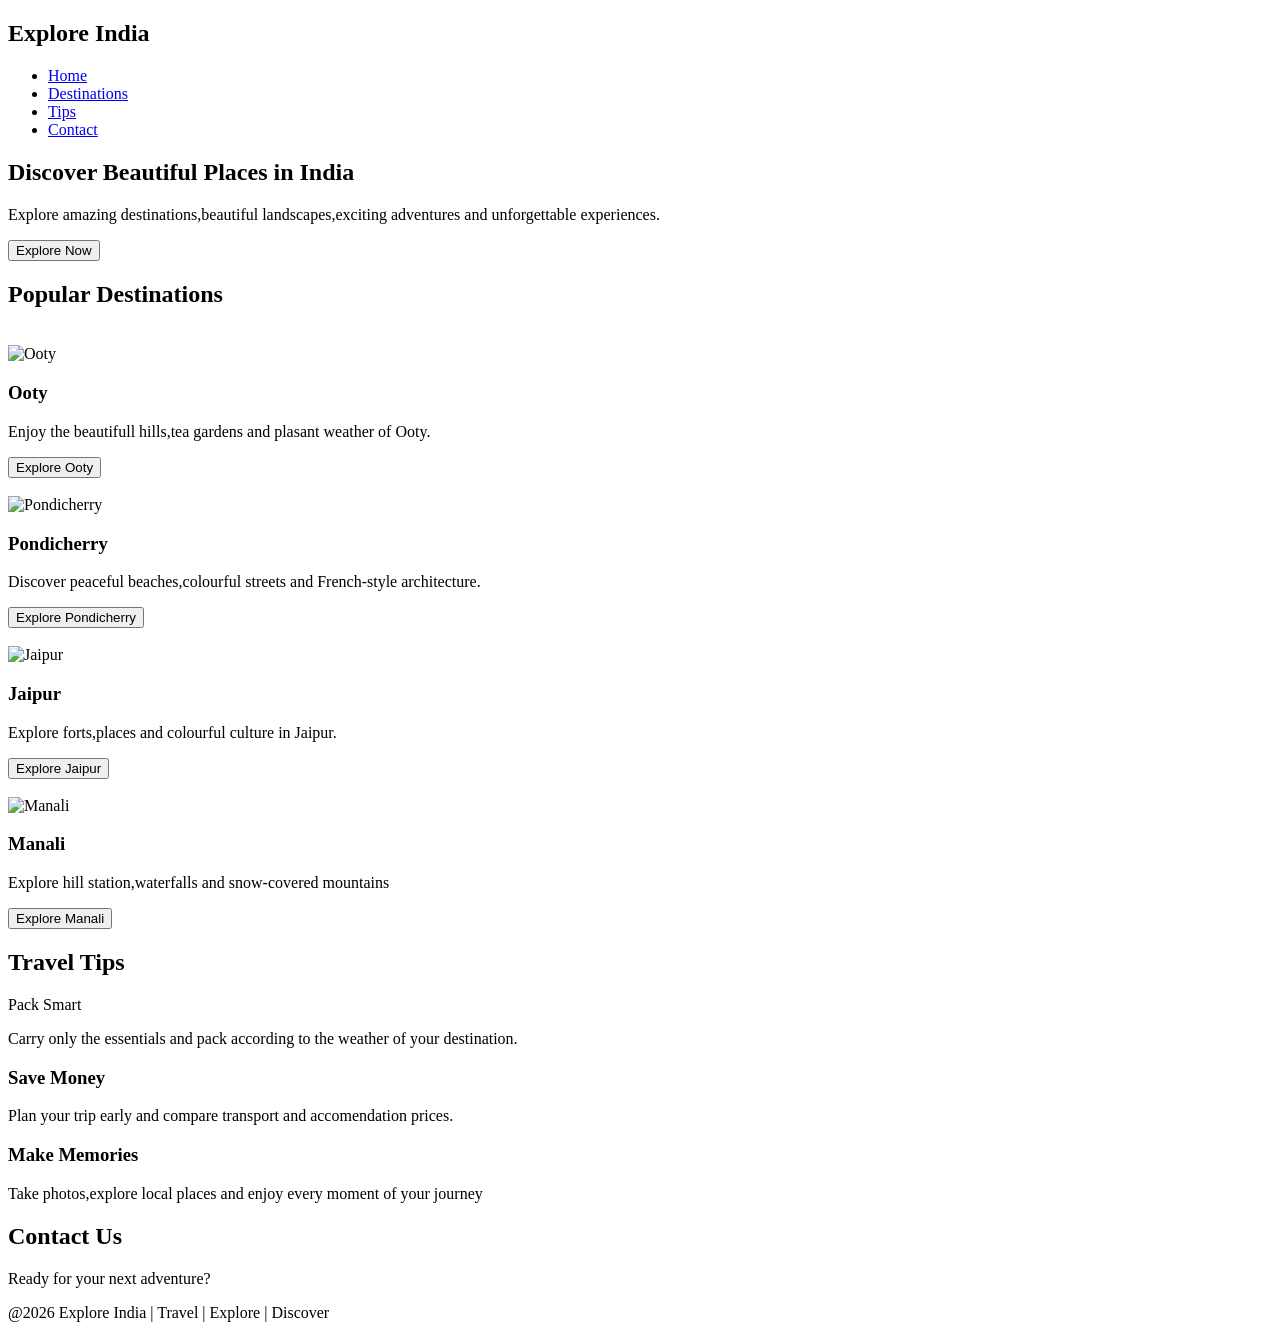
==== index.html @ 3657c813 "Add files via upload Add Travel Destination website" ====
<!DOCTYPE html>
<html lan=""en">
<head>
    <meta charset="UTF-8">
    <meta name=""viewport"
    content="width=device-width,initial-scale=1.0">
    <title>Explore India</title>
    <link rel=""stylesheet" href=""style.css">
</head>
<body>
    <!--Navigation-->
    <header>
        <nav>
            <h2> Explore India</h2>
            <ul>
                <li><a href="#Home">Home</a></li>
                <li><a href="#Destinations">Destinations</a></li>
                    <li><a href="#Tips">Tips</a></li>
                    <li><a href="#Contact">Contact</a></li>
            </ul>
        </nav>
    </header>

    <!--Home Section-->
    <section id=""Home class="hero">
        <div class=""hero content">
        <h1>Discover Beautiful Places in India</h1>
        <p>
            Explore amazing destinations,beautiful landscapes,exciting adventures and unforgettable experiences.
        </p>
        <button onclick="showMessage()">Explore Now</button>
       </div>
    </section>

    <!--Destination Section-->
    <section id="Destinations">
        <h2 class=""section-title">Popular Destinations</h2>
        <div class=""destination-container">
        
            <!--Ooty-->
            <div class="card"><br>
                <img src="https://www.inmysore.com/images/tour-packages/from-bangalore/ooty-tour-from-bangalore-3-days-hero.jpg"
                alt="Ooty" height="580" width="800px"> 
                <div class=""card-content">
               <h3>Ooty</h3>
               <p>
                Enjoy the beautifull hills,tea gardens and plasant weather of Ooty.
               </p>
               <button onclick="showDestination('Ooty')">
                Explore Ooty
               </button>
                </div>
            </div>

            <!--Pondicherry-->
            <div class="card"><br>
                <img src="https://upload.wikimedia.org/wikipedia/commons/8/8c/Pondicherry-Rock_beach_aerial_view.jpg?utm_source=en.wikipedia.org&utm_campaign=index&utm_content=original"
                alt="Pondicherry" width="800px" height="580px">
                <div class="card-content">
                    <h3>Pondicherry</h3>
                    <p>
                        Discover peaceful beaches,colourful streets and French-style architecture.
                    </p>
                    <button onclick="show Destination"('Pondicherry')">
                    Explore Pondicherry
                    </button>
                </div>
            </div>

            <!--Jaipur-->
            <div class="card"><br>
                <img src="https://dynamic-media-cdn.tripadvisor.com/media/photo-o/2e/4a/fc/db/caption.jpg?w=500&h=400&s=1"
                alt="Jaipur" width="800px" height="580px">
                <div class="card-content">
                    <h3>Jaipur</h3>
                    <p>
                        Explore forts,places and colourful culture in Jaipur.
                    </p>
                    <button onclick="show Destination"('Jaipur')">
                    Explore Jaipur
                    </button>
                </div>
            </div>

            <!--Manali-->
            <div class="card"><br>
                <img src="https://static.toiimg.com/thumb/msid-115938847,width-1070,height-580,resizemode-75/115938847,pt-32,y_pad-40/115938847.jpg"
                alt="Manali" height="580" width="800"
                <div class="card-content">
                    <h3>Manali</h3>
                    <p>
                        Explore hill station,waterfalls and snow-covered mountains 
                    </p>
                    <button onclick="show Destination"('Manali')">
                    Explore Manali
                    </button>
                </div>
            </div>

        </div>
    </section>

    <!--Travel tips-->
    <section id=""tips" class=""tips">
        <h2 class="section-title">Travel Tips</h2>
        <div class="tips-container">
            <div class="tip"
            <h3>Pack Smart</h3>
            <p>
Carry only the essentials and pack according to the weather of your destination.
            </p>
        </div>
        <div class="tip">
            <h3>Save Money</h3>
            <p>
                Plan your trip early and compare transport and accomendation prices.
            </p>
        </div>

        <div class="tip">
            <h3>Make Memories</h3>
            <p>
                Take photos,explore local places and enjoy every moment of your journey
            </p>
            </div>
        </section>
        <!--Contact-->
        <section id=""contact" class="contact">
        <h2>Contact Us</h2>
        <p>Ready for your next adventure?</p>
        </section>
    

        <!--footer-->
        <footer>
            <p>@2026 Explore India | Travel | Explore | Discover </p>
        </footer>
        <script src="script.js"></script>
</body>
</html>
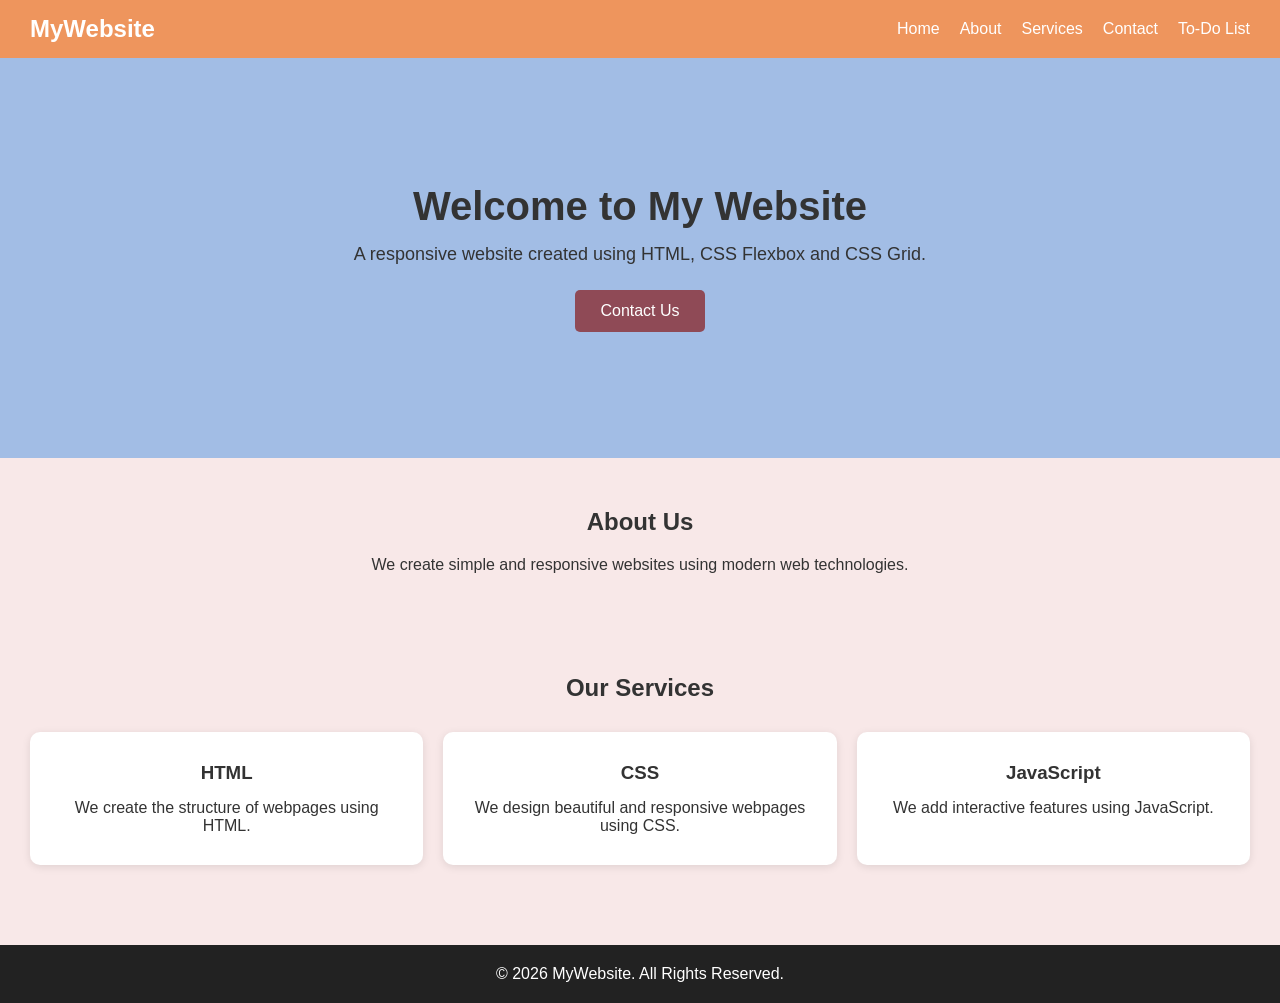
==== commit f77d46ad: "Add files via upload" ====
--- a/index.html
+++ b/index.html
@@ -1,140 +1,118 @@
 <!DOCTYPE html>
-<html lan=""en">
+<html lang="en">
+
 <head>
     <meta charset="UTF-8">
-    <meta name=""viewport"
-    content="width=device-width,initial-scale=1.0">
-    <title>Explore India</title>
-    <link rel=""stylesheet" href=""style.css">
+    <meta name="viewport" content="width=device-width, initial-scale=1.0">
+
+    <title>Responsive Website</title>
+
+    <link rel="stylesheet" href="style.css">
 </head>
+
 <body>
-    <!--Navigation-->
+
+    <!-- Navigation -->
+
     <header>
-        <nav>
-            <h2> Explore India</h2>
-            <ul>
-                <li><a href="#Home">Home</a></li>
-                <li><a href="#Destinations">Destinations</a></li>
-                    <li><a href="#Tips">Tips</a></li>
-                    <li><a href="#Contact">Contact</a></li>
-            </ul>
+
+        <nav class="navbar">
+
+            <h2 class="logo">MyWebsite</h2>
+
+            <div class="nav-links">
+                <a href="index.html">Home</a>
+                <a href="#about">About</a>
+                <a href="#services">Services</a>
+                <a href="contact.html">Contact</a>
+                <a href="todo.html">To-Do List</a>
+            </div>
+
         </nav>
+
     </header>
 
-    <!--Home Section-->
-    <section id=""Home class="hero">
-        <div class=""hero content">
-        <h1>Discover Beautiful Places in India</h1>
-        <p>
-            Explore amazing destinations,beautiful landscapes,exciting adventures and unforgettable experiences.
-        </p>
-        <button onclick="showMessage()">Explore Now</button>
-       </div>
+
+    <!-- Hero Section -->
+
+    <section class="hero">
+
+        <div>
+            <h1>Welcome to My Website</h1>
+
+            <p>
+                A responsive website created using
+                HTML, CSS Flexbox and CSS Grid.
+            </p>
+
+            <a href="contact.html" class="button">
+                Contact Us
+            </a>
+        </div>
+
     </section>
 
-    <!--Destination Section-->
-    <section id="Destinations">
-        <h2 class=""section-title">Popular Destinations</h2>
-        <div class=""destination-container">
-        
-            <!--Ooty-->
-            <div class="card"><br>
-                <img src="https://www.inmysore.com/images/tour-packages/from-bangalore/ooty-tour-from-bangalore-3-days-hero.jpg"
-                alt="Ooty" height="580" width="800px"> 
-                <div class=""card-content">
-               <h3>Ooty</h3>
-               <p>
-                Enjoy the beautifull hills,tea gardens and plasant weather of Ooty.
-               </p>
-               <button onclick="showDestination('Ooty')">
-                Explore Ooty
-               </button>
-                </div>
+
+    <!-- About -->
+
+    <section id="about" class="section">
+
+        <h2>About Us</h2>
+
+        <p>
+            We create simple and responsive websites
+            using modern web technologies.
+        </p>
+
+    </section>
+
+
+    <!-- Services -->
+
+    <section id="services" class="section">
+
+        <h2>Our Services</h2>
+
+        <div class="grid-container">
+
+            <div class="card">
+                <h3>HTML</h3>
+                <p>
+                    We create the structure of webpages
+                    using HTML.
+                </p>
             </div>
 
-            <!--Pondicherry-->
-            <div class="card"><br>
-                <img src="https://upload.wikimedia.org/wikipedia/commons/8/8c/Pondicherry-Rock_beach_aerial_view.jpg?utm_source=en.wikipedia.org&utm_campaign=index&utm_content=original"
-                alt="Pondicherry" width="800px" height="580px">
-                <div class="card-content">
-                    <h3>Pondicherry</h3>
-                    <p>
-                        Discover peaceful beaches,colourful streets and French-style architecture.
-                    </p>
-                    <button onclick="show Destination"('Pondicherry')">
-                    Explore Pondicherry
-                    </button>
-                </div>
+            <div class="card">
+                <h3>CSS</h3>
+                <p>
+                    We design beautiful and responsive
+                    webpages using CSS.
+                </p>
             </div>
 
-            <!--Jaipur-->
-            <div class="card"><br>
-                <img src="https://dynamic-media-cdn.tripadvisor.com/media/photo-o/2e/4a/fc/db/caption.jpg?w=500&h=400&s=1"
-                alt="Jaipur" width="800px" height="580px">
-                <div class="card-content">
-                    <h3>Jaipur</h3>
-                    <p>
-                        Explore forts,places and colourful culture in Jaipur.
-                    </p>
-                    <button onclick="show Destination"('Jaipur')">
-                    Explore Jaipur
-                    </button>
-                </div>
-            </div>
-
-            <!--Manali-->
-            <div class="card"><br>
-                <img src="https://static.toiimg.com/thumb/msid-115938847,width-1070,height-580,resizemode-75/115938847,pt-32,y_pad-40/115938847.jpg"
-                alt="Manali" height="580" width="800"
-                <div class="card-content">
-                    <h3>Manali</h3>
-                    <p>
-                        Explore hill station,waterfalls and snow-covered mountains 
-                    </p>
-                    <button onclick="show Destination"('Manali')">
-                    Explore Manali
-                    </button>
-                </div>
+            <div class="card">
+                <h3>JavaScript</h3>
+                <p>
+                    We add interactive features using
+                    JavaScript.
+                </p>
             </div>
 
         </div>
+
     </section>
 
-    <!--Travel tips-->
-    <section id=""tips" class=""tips">
-        <h2 class="section-title">Travel Tips</h2>
-        <div class="tips-container">
-            <div class="tip"
-            <h3>Pack Smart</h3>
-            <p>
-Carry only the essentials and pack according to the weather of your destination.
-            </p>
-        </div>
-        <div class="tip">
-            <h3>Save Money</h3>
-            <p>
-                Plan your trip early and compare transport and accomendation prices.
-            </p>
-        </div>
 
-        <div class="tip">
-            <h3>Make Memories</h3>
-            <p>
-                Take photos,explore local places and enjoy every moment of your journey
-            </p>
-            </div>
-        </section>
-        <!--Contact-->
-        <section id=""contact" class="contact">
-        <h2>Contact Us</h2>
-        <p>Ready for your next adventure?</p>
-        </section>
-    
+    <!-- Footer -->
 
-        <!--footer-->
-        <footer>
-            <p>@2026 Explore India | Travel | Explore | Discover </p>
-        </footer>
-        <script src="script.js"></script>
+    <footer>
+
+        <p>
+            © 2026 MyWebsite. All Rights Reserved.
+        </p>
+
+    </footer>
+
 </body>
-</html>+</html>
--- a/style.css
+++ b/style.css
@@ -0,0 +1,358 @@
+/* General */
+
+* {
+    box-sizing: border-box;
+    margin: 0;
+    padding: 0;
+}
+
+body {
+    font-family: Arial, sans-serif;
+    background: #f8e8e8;
+    color: #333;
+}
+
+
+/* =========================
+   NAVIGATION - FLEXBOX
+   ========================= */
+
+header {
+    background: #ee955d;
+    padding: 15px 30px;
+}
+
+.navbar {
+    display: flex;
+    justify-content: space-between;
+    align-items: center;
+}
+
+.logo {
+    color: white;
+}
+
+.nav-links {
+    display: flex;
+    gap: 20px;
+}
+
+.nav-links a {
+    color: white;
+    text-decoration: none;
+}
+
+.nav-links a:hover {
+    text-decoration: underline;
+}
+
+
+/* =========================
+   HERO
+   ========================= */
+
+.hero {
+    min-height: 400px;
+
+    display: flex;
+    justify-content: center;
+    align-items: center;
+
+    text-align: center;
+
+    padding: 40px;
+    background: #a2bde5;
+}
+
+.hero h1 {
+    font-size: 40px;
+    margin-bottom: 15px;
+}
+
+.hero p {
+    font-size: 18px;
+    margin-bottom: 25px;
+}
+
+
+/* Button */
+
+.button {
+    display: inline-block;
+
+    padding: 12px 25px;
+
+    background: #8f4a56;
+    color: white;
+
+    text-decoration: none;
+
+    border-radius: 5px;
+}
+
+
+/* =========================
+   SECTIONS
+   ========================= */
+
+.section {
+    padding: 50px 30px;
+    text-align: center;
+}
+
+.section h2 {
+    margin-bottom: 20px;
+}
+
+
+/* =========================
+   CSS GRID
+   ========================= */
+
+.grid-container {
+    display: grid;
+
+    grid-template-columns:
+        repeat(3, 1fr);
+
+    gap: 20px;
+
+    margin-top: 30px;
+}
+
+.card {
+    background: white;
+
+    padding: 30px;
+
+    border-radius: 10px;
+
+    box-shadow:
+        0 2px 8px rgba(0, 0, 0, 0.1);
+}
+
+.card h3 {
+    margin-bottom: 15px;
+}
+
+
+/* =========================
+   CONTACT FORM
+   ========================= */
+
+.form-container {
+    width: 90%;
+    max-width: 500px;
+
+    margin: 50px auto;
+
+    background: rgb(186, 145, 79);
+
+    padding: 30px;
+
+    border-radius: 10px;
+
+    box-shadow:
+        0 2px 10px rgba(0, 0, 0, 0.1);
+}
+
+.form-container h1 {
+    text-align: center;
+    margin-bottom: 10px;
+}
+
+.form-container p {
+    text-align: center;
+    margin-bottom: 20px;
+}
+
+form label {
+    display: block;
+
+    margin-top: 15px;
+    margin-bottom: 5px;
+
+    font-weight: bold;
+}
+
+form input,
+form textarea {
+    width: 100%;
+
+    padding: 12px;
+
+    border: 1px solid #ccc;
+
+    border-radius: 5px;
+
+    font-size: 15px;
+}
+
+form textarea {
+    resize: vertical;
+}
+
+form button {
+    width: 100%;
+
+    margin-top: 20px;
+
+    padding: 12px;
+
+    background: #222;
+
+    color: white;
+
+    border: none;
+
+    border-radius: 5px;
+
+    cursor: pointer;
+
+    font-size: 16px;
+}
+
+form button:hover {
+    background: #444;
+}
+
+
+/* =========================
+   TODO LIST
+   ========================= */
+
+.todo-container {
+    width: 90%;
+    max-width: 600px;
+
+    margin: 50px auto;
+
+    background: white;
+
+    padding: 30px;
+
+    border-radius: 10px;
+
+    box-shadow:
+        0 2px 10px rgba(0, 0, 0, 0.1);
+}
+
+.todo-container h1 {
+    text-align: center;
+    margin-bottom: 25px;
+}
+
+.todo-input {
+    display: flex;
+    gap: 10px;
+}
+
+.todo-input input {
+    flex: 1;
+
+    padding: 12px;
+
+    border: 1px solid #ccc;
+
+    border-radius: 5px;
+}
+
+.todo-input button {
+    padding: 12px 20px;
+
+    border: none;
+
+    background: #222;
+
+    color: white;
+
+    border-radius: 5px;
+
+    cursor: pointer;
+}
+
+#taskList {
+    list-style: none;
+
+    margin-top: 25px;
+}
+
+#taskList li {
+    display: flex;
+
+    justify-content: space-between;
+    align-items: center;
+
+    padding: 12px;
+
+    margin-bottom: 10px;
+
+    background: #eee;
+
+    border-radius: 5px;
+}
+
+.delete-btn {
+    background: #d9534f;
+
+    color: white;
+
+    border: none;
+
+    padding: 7px 10px;
+
+    border-radius: 4px;
+
+    cursor: pointer;
+}
+
+
+/* =========================
+   FOOTER
+   ========================= */
+
+footer {
+    text-align: center;
+
+    padding: 20px;
+
+    background: #222;
+
+    color: white;
+
+    margin-top: 30px;
+}
+
+
+/* =========================
+   RESPONSIVE DESIGN
+   ========================= */
+
+@media (max-width: 768px) {
+
+    .navbar {
+        flex-direction: column;
+
+        gap: 15px;
+    }
+
+    .nav-links {
+        flex-direction: column;
+
+        text-align: center;
+
+        gap: 10px;
+    }
+
+    .hero h1 {
+        font-size: 30px;
+    }
+
+    .grid-container {
+        grid-template-columns: 1fr;
+    }
+
+    .todo-input {
+        flex-direction: column;
+    }
+}
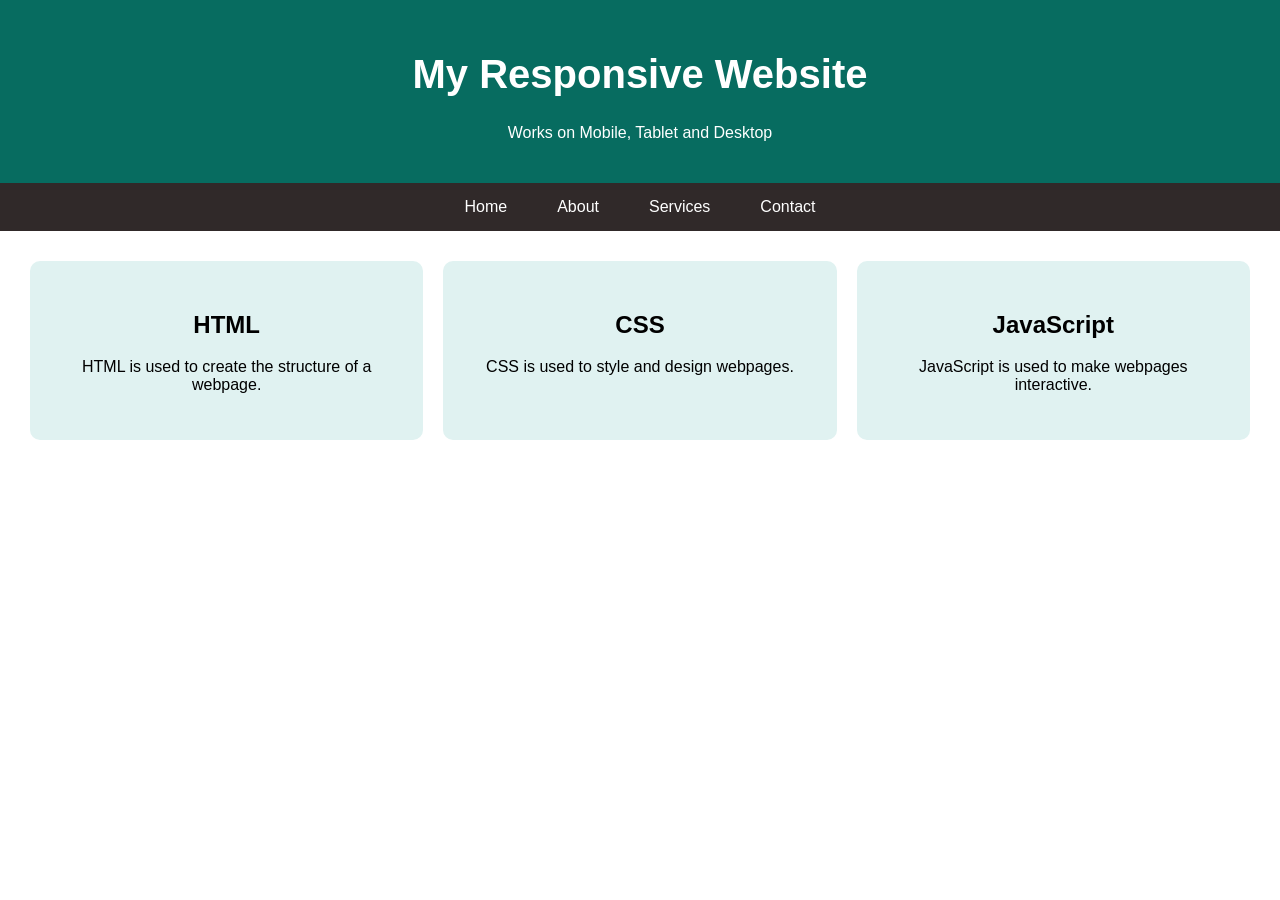
==== commit f51823d1: "Add files via upload" ====
--- a/index.html
+++ b/index.html
@@ -1,118 +1,132 @@
 <!DOCTYPE html>
-<html lang="en">
-
+<html>
 <head>
-    <meta charset="UTF-8">
-    <meta name="viewport" content="width=device-width, initial-scale=1.0">
-
     <title>Responsive Website</title>
 
-    <link rel="stylesheet" href="style.css">
+    <style>
+        * {
+            box-sizing: border-box;
+        }
+
+        body {
+            margin: 0;
+            font-family: Arial, sans-serif;
+        }
+
+        header {
+            background-color: #076c60;
+            color: white;
+            text-align: center;
+            padding: 25px;
+        }
+
+        nav {
+            background-color: #302929;
+            display: flex;
+            justify-content: center;
+        }
+
+        nav a {
+            color: white;
+            text-decoration: none;
+            padding: 15px 25px;
+        }
+
+        nav a:hover {
+            background-color: #5d948f;
+        }
+
+        .container {
+            display: flex;
+            gap: 20px;
+            padding: 30px;
+        }
+
+        .box {
+            flex: 1;
+            background-color: #e0f2f1;
+            padding: 30px;
+            text-align: center;
+            border-radius: 10px;
+        }
+
+        h1 {
+            font-size: 40px;
+        }
+
+        /* Tablet */
+        @media (max-width: 768px) {
+            h1 {
+                font-size: 30px;
+            }
+
+            .container {
+                flex-direction: column;
+            }
+        }
+
+        /* Mobile */
+        @media (max-width: 480px) {
+            header {
+                padding: 15px;
+            }
+
+            h1 {
+                font-size: 24px;
+            }
+
+            nav {
+                flex-direction: column;
+                text-align: center;
+            }
+
+            nav a {
+                padding: 10px;
+            }
+
+            .container {
+                padding: 15px;
+            }
+
+            .box {
+                padding: 20px;
+            }
+        }
+    </style>
 </head>
 
 <body>
 
-    <!-- Navigation -->
-
     <header>
-
-        <nav class="navbar">
-
-            <h2 class="logo">MyWebsite</h2>
-
-            <div class="nav-links">
-                <a href="index.html">Home</a>
-                <a href="#about">About</a>
-                <a href="#services">Services</a>
-                <a href="contact.html">Contact</a>
-                <a href="todo.html">To-Do List</a>
-            </div>
-
-        </nav>
-
+        <h1>My Responsive Website</h1>
+        <p>Works on Mobile, Tablet and Desktop</p>
     </header>
 
+    <nav>
+        <a href="#">Home</a>
+        <a href="#">About</a>
+        <a href="#">Services</a>
+        <a href="#">Contact</a>
+    </nav>
 
-    <!-- Hero Section -->
+    <div class="container">
 
-    <section class="hero">
-
-        <div>
-            <h1>Welcome to My Website</h1>
-
-            <p>
-                A responsive website created using
-                HTML, CSS Flexbox and CSS Grid.
-            </p>
-
-            <a href="contact.html" class="button">
-                Contact Us
-            </a>
+        <div class="box">
+            <h2>HTML</h2>
+            <p>HTML is used to create the structure of a webpage.</p>
         </div>
 
-    </section>
-
-
-    <!-- About -->
-
-    <section id="about" class="section">
-
-        <h2>About Us</h2>
-
-        <p>
-            We create simple and responsive websites
-            using modern web technologies.
-        </p>
-
-    </section>
-
-
-    <!-- Services -->
-
-    <section id="services" class="section">
-
-        <h2>Our Services</h2>
-
-        <div class="grid-container">
-
-            <div class="card">
-                <h3>HTML</h3>
-                <p>
-                    We create the structure of webpages
-                    using HTML.
-                </p>
-            </div>
-
-            <div class="card">
-                <h3>CSS</h3>
-                <p>
-                    We design beautiful and responsive
-                    webpages using CSS.
-                </p>
-            </div>
-
-            <div class="card">
-                <h3>JavaScript</h3>
-                <p>
-                    We add interactive features using
-                    JavaScript.
-                </p>
-            </div>
-
+        <div class="box">
+            <h2>CSS</h2>
+            <p>CSS is used to style and design webpages.</p>
         </div>
 
-    </section>
+        <div class="box">
+            <h2>JavaScript</h2>
+            <p>JavaScript is used to make webpages interactive.</p>
+        </div>
 
-
-    <!-- Footer -->
-
-    <footer>
-
-        <p>
-            © 2026 MyWebsite. All Rights Reserved.
-        </p>
-
-    </footer>
+    </div>
 
 </body>
-</html>
+</html>
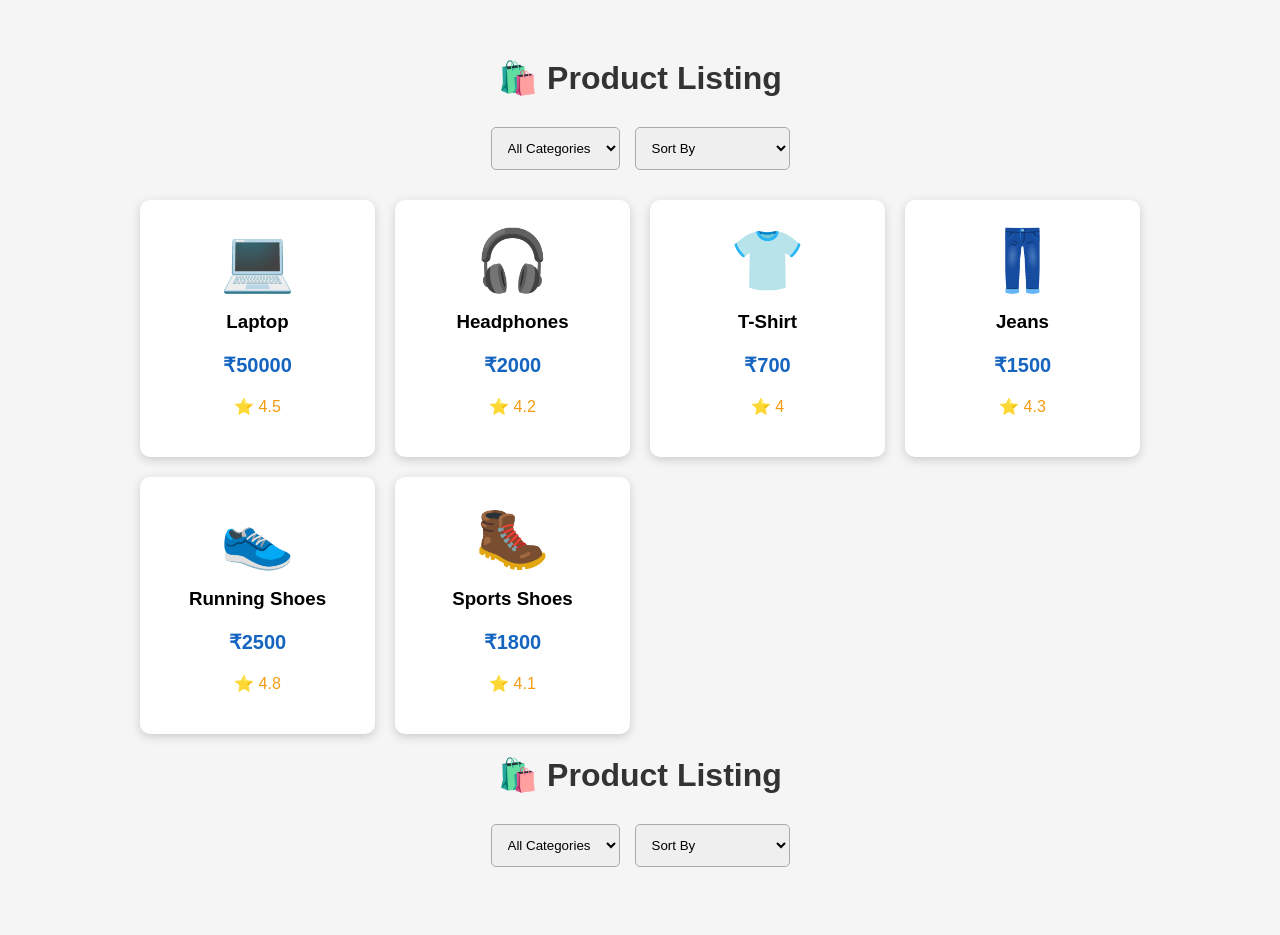
==== commit d4937386: "Add files via upload" ====
--- a/index.html
+++ b/index.html
@@ -1,132 +1,69 @@
 <!DOCTYPE html>
 <html>
 <head>
-    <title>Responsive Website</title>
-
-    <style>
-        * {
-            box-sizing: border-box;
-        }
-
-        body {
-            margin: 0;
-            font-family: Arial, sans-serif;
-        }
-
-        header {
-            background-color: #076c60;
-            color: white;
-            text-align: center;
-            padding: 25px;
-        }
-
-        nav {
-            background-color: #302929;
-            display: flex;
-            justify-content: center;
-        }
-
-        nav a {
-            color: white;
-            text-decoration: none;
-            padding: 15px 25px;
-        }
-
-        nav a:hover {
-            background-color: #5d948f;
-        }
-
-        .container {
-            display: flex;
-            gap: 20px;
-            padding: 30px;
-        }
-
-        .box {
-            flex: 1;
-            background-color: #e0f2f1;
-            padding: 30px;
-            text-align: center;
-            border-radius: 10px;
-        }
-
-        h1 {
-            font-size: 40px;
-        }
-
-        /* Tablet */
-        @media (max-width: 768px) {
-            h1 {
-                font-size: 30px;
-            }
-
-            .container {
-                flex-direction: column;
-            }
-        }
-
-        /* Mobile */
-        @media (max-width: 480px) {
-            header {
-                padding: 15px;
-            }
-
-            h1 {
-                font-size: 24px;
-            }
-
-            nav {
-                flex-direction: column;
-                text-align: center;
-            }
-
-            nav a {
-                padding: 10px;
-            }
-
-            .container {
-                padding: 15px;
-            }
-
-            .box {
-                padding: 20px;
-            }
-        }
-    </style>
+    <title>Product Listing</title>
+    <link rel="stylesheet" href="style.css">
 </head>
 
 <body>
 
-    <header>
-        <h1>My Responsive Website</h1>
-        <p>Works on Mobile, Tablet and Desktop</p>
-    </header>
+<h1>🛍️ Product Listing</h1>
 
-    <nav>
-        <a href="#">Home</a>
-        <a href="#">About</a>
-        <a href="#">Services</a>
-        <a href="#">Contact</a>
-    </nav>
+<div class="controls">
 
-    <div class="container">
+    <select id="category" onchange="filterProducts()">
+        <option value="all">All Categories</option>
+        <option value="electronics">Electronics</option>
+        <option value="clothing">Clothing</option>
+        <option value="shoes">Shoes</option>
+    </select>
 
-        <div class="box">
-            <h2>HTML</h2>
-            <p>HTML is used to create the structure of a webpage.</p>
-        </div>
+    <select id="sort" onchange="filterProducts()">
+        <option value="default">Sort By</option>
+        <option value="low">Price: Low to High</option>
+        <option value="high">Price: High to Low</option>
+        <option value="rating">Rating</option>
+    </select>
 
-        <div class="box">
-            <h2>CSS</h2>
-            <p>CSS is used to style and design webpages.</p>
-        </div>
+</div>
 
-        <div class="box">
-            <h2>JavaScript</h2>
-            <p>JavaScript is used to make webpages interactive.</p>
-        </div>
+<div class="products" id="productList"></div>
 
-    </div>
+<script src="script.js"></script>
 
 </body>
-</html>+</html><!DOCTYPE html>
+<html>
+<head>
+    <title>Product Listing</title>
+    <link rel="stylesheet" href="style.css">
+</head>
+
+<body>
+
+<h1>🛍️ Product Listing</h1>
+
+<div class="controls">
+
+    <select id="category" onchange="filterProducts()">
+        <option value="all">All Categories</option>
+        <option value="electronics">Electronics</option>
+        <option value="clothing">Clothing</option>
+        <option value="shoes">Shoes</option>
+    </select>
+
+    <select id="sort" onchange="filterProducts()">
+        <option value="default">Sort By</option>
+        <option value="low">Price: Low to High</option>
+        <option value="high">Price: High to Low</option>
+        <option value="rating">Rating</option>
+    </select>
+
+</div>
+
+<div class="products" id="productList"></div>
+
+<script src="script.js"></script>
+
+</body>
+</html>
--- a/style.css
+++ b/style.css
@@ -0,0 +1,67 @@
+* {
+    box-sizing: border-box;
+    font-family: Arial, sans-serif;
+}
+
+body {
+    background: #f5f5f5;
+    padding: 30px;
+}
+
+h1 {
+    text-align: center;
+    color: #333;
+}
+
+.controls {
+    display: flex;
+    justify-content: center;
+    gap: 15px;
+    margin: 30px;
+    flex-wrap: wrap;
+}
+
+select {
+    padding: 12px;
+    border: 1px solid #aaa;
+    border-radius: 5px;
+}
+
+.products {
+    display: grid;
+    grid-template-columns: repeat(
+        auto-fit,
+        minmax(220px, 1fr)
+    );
+
+    gap: 20px;
+    max-width: 1000px;
+    margin: auto;
+}
+
+.product {
+    background: white;
+    padding: 25px;
+    text-align: center;
+    border-radius: 10px;
+    box-shadow: 0 3px 10px #ccc;
+}
+
+.image {
+    font-size: 60px;
+}
+
+.product h3 {
+    margin: 15px 0;
+}
+
+.price {
+    color: #1565c0;
+    font-size: 20px;
+    font-weight: bold;
+}
+
+.rating {
+    margin-top: 10px;
+    color: #f39c12;
+}
--- a/style.css
+++ b/style.css
@@ -0,0 +1,67 @@
+* {
+    box-sizing: border-box;
+    font-family: Arial, sans-serif;
+}
+
+body {
+    background: #f5f5f5;
+    padding: 30px;
+}
+
+h1 {
+    text-align: center;
+    color: #333;
+}
+
+.controls {
+    display: flex;
+    justify-content: center;
+    gap: 15px;
+    margin: 30px;
+    flex-wrap: wrap;
+}
+
+select {
+    padding: 12px;
+    border: 1px solid #aaa;
+    border-radius: 5px;
+}
+
+.products {
+    display: grid;
+    grid-template-columns: repeat(
+        auto-fit,
+        minmax(220px, 1fr)
+    );
+
+    gap: 20px;
+    max-width: 1000px;
+    margin: auto;
+}
+
+.product {
+    background: white;
+    padding: 25px;
+    text-align: center;
+    border-radius: 10px;
+    box-shadow: 0 3px 10px #ccc;
+}
+
+.image {
+    font-size: 60px;
+}
+
+.product h3 {
+    margin: 15px 0;
+}
+
+.price {
+    color: #1565c0;
+    font-size: 20px;
+    font-weight: bold;
+}
+
+.rating {
+    margin-top: 10px;
+    color: #f39c12;
+}
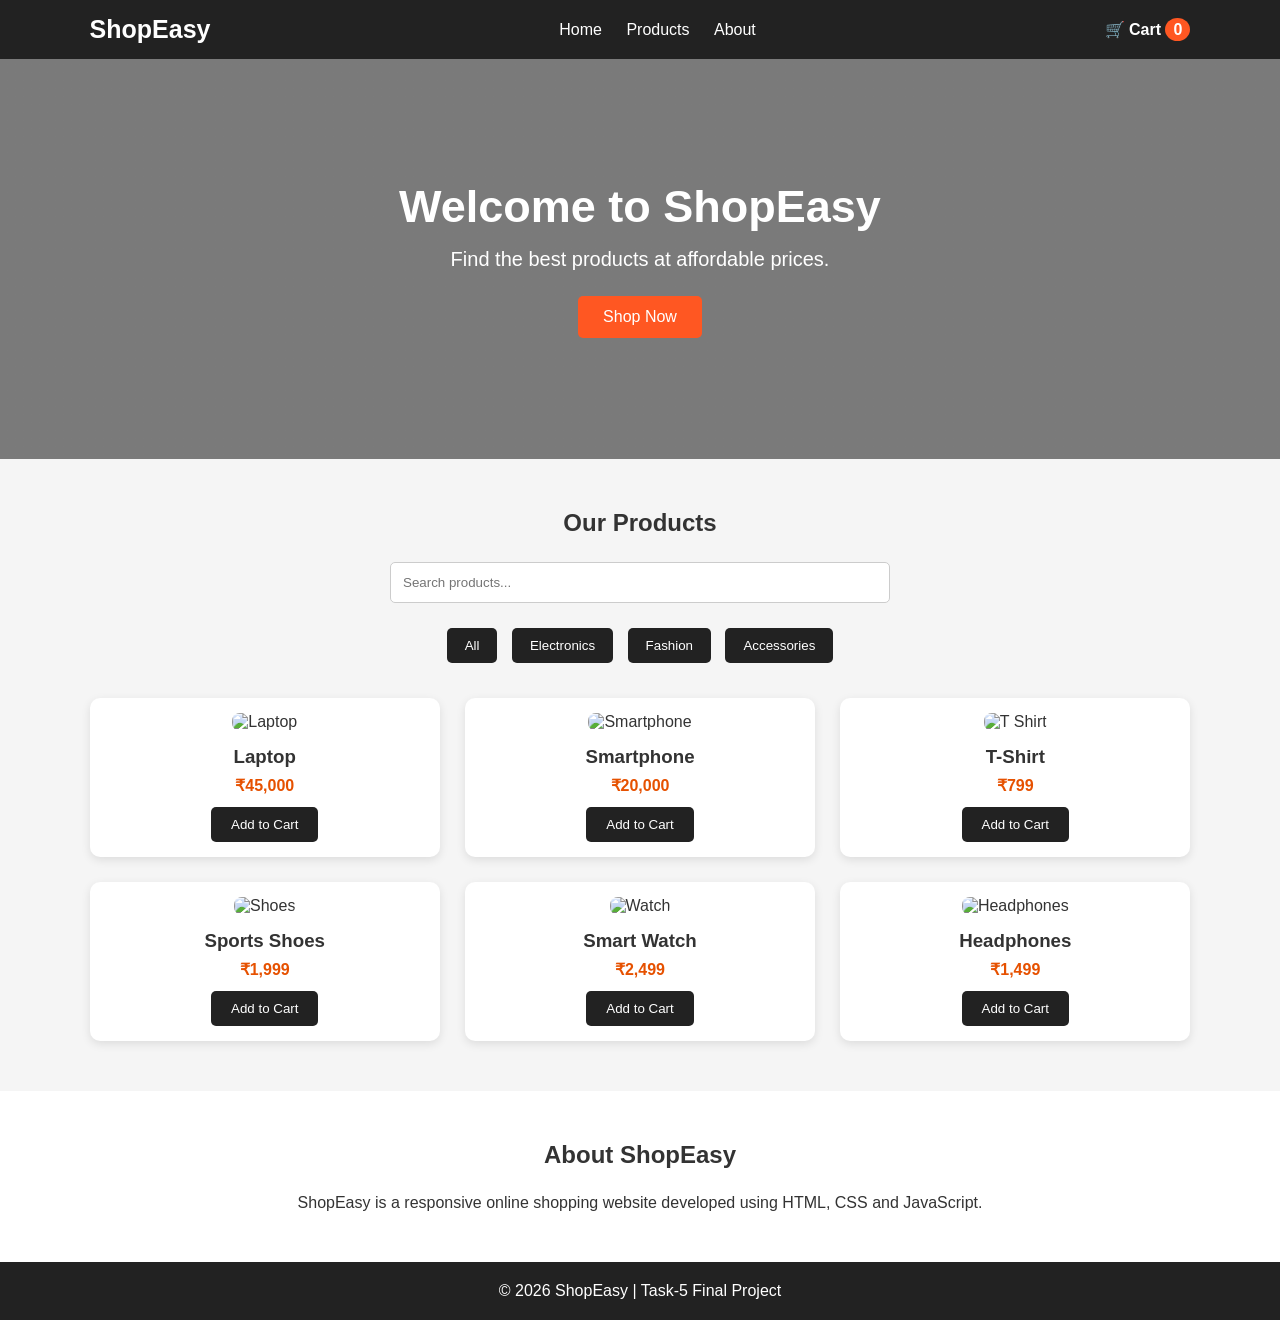
==== commit 3dc0f533: "Add files via upload" ====
--- a/index.html
+++ b/index.html
@@ -1,69 +1,149 @@
 <!DOCTYPE html>
-<html>
+<html lang="en">
 <head>
-    <title>Product Listing</title>
+    <meta charset="UTF-8">
+    <meta name="viewport" content="width=device-width, initial-scale=1.0">
+
+    <title>ShopEasy - Online Store</title>
+
+    <!-- Optimized CSS -->
     <link rel="stylesheet" href="style.css">
 </head>
 
 <body>
 
-<h1>🛍️ Product Listing</h1>
+    <!-- Header -->
+    <header>
+        <div class="logo">ShopEasy</div>
 
-<div class="controls">
+        <nav>
+            <a href="#home">Home</a>
+            <a href="#products">Products</a>
+            <a href="#about">About</a>
+        </nav>
 
-    <select id="category" onchange="filterProducts()">
-        <option value="all">All Categories</option>
-        <option value="electronics">Electronics</option>
-        <option value="clothing">Clothing</option>
-        <option value="shoes">Shoes</option>
-    </select>
+        <div class="cart">
+            🛒 Cart <span id="cartCount">0</span>
+        </div>
+    </header>
 
-    <select id="sort" onchange="filterProducts()">
-        <option value="default">Sort By</option>
-        <option value="low">Price: Low to High</option>
-        <option value="high">Price: High to Low</option>
-        <option value="rating">Rating</option>
-    </select>
+    <!-- Hero Section -->
+    <section id="home" class="hero">
+        <div>
+            <h1>Welcome to ShopEasy</h1>
+            <p>Find the best products at affordable prices.</p>
+            <a href="#products" class="btn">Shop Now</a>
+        </div>
+    </section>
 
-</div>
+    <!-- Products -->
+    <section id="products">
 
-<div class="products" id="productList"></div>
+        <h2>Our Products</h2>
 
-<script src="script.js"></script>
+        <!-- Search -->
+        <input
+            type="text"
+            id="search"
+            placeholder="Search products..."
+        >
 
-</body>
-</html><!DOCTYPE html>
-<html>
-<head>
-    <title>Product Listing</title>
-    <link rel="stylesheet" href="style.css">
-</head>
+        <!-- Category Buttons -->
+        <div class="categories">
+            <button onclick="filterProducts('all')">All</button>
+            <button onclick="filterProducts('electronics')">Electronics</button>
+            <button onclick="filterProducts('fashion')">Fashion</button>
+            <button onclick="filterProducts('accessories')">Accessories</button>
+        </div>
 
-<body>
+        <!-- Product Container -->
+        <div id="productList" class="products">
 
-<h1>🛍️ Product Listing</h1>
+            <div class="product" data-category="electronics">
+                <img
+                    src="https://images.unsplash.com/photo-1496181133206-80ce9b88a853?w=500"
+                    alt="Laptop"
+                    loading="lazy"
+                >
+                <h3>Laptop</h3>
+                <p>₹45,000</p>
+                <button onclick="addToCart()">Add to Cart</button>
+            </div>
 
-<div class="controls">
+            <div class="product" data-category="electronics">
+                <img
+                    src="https://images.unsplash.com/photo-1511707171634-5f897ff02aa9?w=500"
+                    alt="Smartphone"
+                    loading="lazy"
+                >
+                <h3>Smartphone</h3>
+                <p>₹20,000</p>
+                <button onclick="addToCart()">Add to Cart</button>
+            </div>
 
-    <select id="category" onchange="filterProducts()">
-        <option value="all">All Categories</option>
-        <option value="electronics">Electronics</option>
-        <option value="clothing">Clothing</option>
-        <option value="shoes">Shoes</option>
-    </select>
+            <div class="product" data-category="fashion">
+                <img
+                    src="https://images.unsplash.com/photo-1521572163474-6864f9cf17ab?w=500"
+                    alt="T Shirt"
+                    loading="lazy"
+                >
+                <h3>T-Shirt</h3>
+                <p>₹799</p>
+                <button onclick="addToCart()">Add to Cart</button>
+            </div>
 
-    <select id="sort" onchange="filterProducts()">
-        <option value="default">Sort By</option>
-        <option value="low">Price: Low to High</option>
-        <option value="high">Price: High to Low</option>
-        <option value="rating">Rating</option>
-    </select>
+            <div class="product" data-category="fashion">
+                <img
+                    src="https://images.unsplash.com/photo-1542291026-7eec264c27ff?w=500"
+                    alt="Shoes"
+                    loading="lazy"
+                >
+                <h3>Sports Shoes</h3>
+                <p>₹1,999</p>
+                <button onclick="addToCart()">Add to Cart</button>
+            </div>
 
-</div>
+            <div class="product" data-category="accessories">
+                <img
+                    src="https://images.unsplash.com/photo-1523275335684-37898b6baf30?w=500"
+                    alt="Watch"
+                    loading="lazy"
+                >
+                <h3>Smart Watch</h3>
+                <p>₹2,499</p>
+                <button onclick="addToCart()">Add to Cart</button>
+            </div>
 
-<div class="products" id="productList"></div>
+            <div class="product" data-category="accessories">
+                <img
+                    src="https://images.unsplash.com/photo-1505740420928-5e560c06d30e?w=500"
+                    alt="Headphones"
+                    loading="lazy"
+                >
+                <h3>Headphones</h3>
+                <p>₹1,499</p>
+                <button onclick="addToCart()">Add to Cart</button>
+            </div>
 
-<script src="script.js"></script>
+        </div>
+    </section>
+
+    <!-- About -->
+    <section id="about" class="about">
+        <h2>About ShopEasy</h2>
+        <p>
+            ShopEasy is a responsive online shopping website
+            developed using HTML, CSS and JavaScript.
+        </p>
+    </section>
+
+    <!-- Footer -->
+    <footer>
+        <p>© 2026 ShopEasy | Task-5 Final Project</p>
+    </footer>
+
+    <!-- JavaScript -->
+    <script src="script.js"></script>
 
 </body>
 </html>
--- a/style.css
+++ b/style.css
@@ -1,67 +1,234 @@
+/* Basic Reset */
 * {
+    margin: 0;
+    padding: 0;
     box-sizing: border-box;
+}
+
+/* Body */
+body {
     font-family: Arial, sans-serif;
-}
-
-body {
     background: #f5f5f5;
-    padding: 30px;
-}
-
-h1 {
-    text-align: center;
     color: #333;
 }
 
-.controls {
+/* Header */
+header {
+    background: #222;
+    color: white;
     display: flex;
+    justify-content: space-between;
+    align-items: center;
+    padding: 15px 7%;
+    position: sticky;
+    top: 0;
+    z-index: 100;
+}
+
+.logo {
+    font-size: 25px;
+    font-weight: bold;
+}
+
+nav a {
+    color: white;
+    text-decoration: none;
+    margin: 0 10px;
+}
+
+nav a:hover {
+    color: #00bcd4;
+}
+
+.cart {
+    font-weight: bold;
+}
+
+#cartCount {
+    background: #ff5722;
+    padding: 3px 8px;
+    border-radius: 50%;
+}
+
+/* Hero */
+.hero {
+    min-height: 400px;
+    display: flex;
+    align-items: center;
     justify-content: center;
-    gap: 15px;
-    margin: 30px;
-    flex-wrap: wrap;
-}
-
-select {
+    text-align: center;
+
+    background:
+        linear-gradient(rgba(0,0,0,0.5), rgba(0,0,0,0.5)),
+        url("https://images.unsplash.com/photo-1556742049-0cfed4f6a45d?w=1200");
+
+    background-size: cover;
+    background-position: center;
+    color: white;
+}
+
+.hero h1 {
+    font-size: 45px;
+    margin-bottom: 15px;
+}
+
+.hero p {
+    font-size: 20px;
+    margin-bottom: 25px;
+}
+
+.btn {
+    display: inline-block;
+    background: #ff5722;
+    color: white;
+    padding: 12px 25px;
+    text-decoration: none;
+    border-radius: 5px;
+}
+
+/* Products Section */
+#products {
+    padding: 50px 7%;
+    text-align: center;
+}
+
+#products h2,
+.about h2 {
+    margin-bottom: 25px;
+}
+
+/* Search */
+#search {
+    width: 80%;
+    max-width: 500px;
     padding: 12px;
-    border: 1px solid #aaa;
-    border-radius: 5px;
-}
-
+    border: 1px solid #ccc;
+    border-radius: 5px;
+    margin-bottom: 20px;
+}
+
+/* Categories */
+.categories {
+    margin-bottom: 30px;
+}
+
+.categories button {
+    padding: 10px 18px;
+    margin: 5px;
+    border: none;
+    background: #222;
+    color: white;
+    border-radius: 5px;
+    cursor: pointer;
+}
+
+.categories button:hover {
+    background: #ff5722;
+}
+
+/* Product Grid */
 .products {
     display: grid;
-    grid-template-columns: repeat(
-        auto-fit,
-        minmax(220px, 1fr)
-    );
-
-    gap: 20px;
-    max-width: 1000px;
-    margin: auto;
-}
-
+    grid-template-columns: repeat(3, 1fr);
+    gap: 25px;
+}
+
+/* Product Card */
 .product {
     background: white;
-    padding: 25px;
-    text-align: center;
+    padding: 15px;
     border-radius: 10px;
-    box-shadow: 0 3px 10px #ccc;
-}
-
-.image {
-    font-size: 60px;
+    box-shadow: 0 3px 10px rgba(0,0,0,0.1);
+    transition: transform 0.3s;
+}
+
+.product:hover {
+    transform: translateY(-5px);
+}
+
+.product img {
+    width: 100%;
+    height: 220px;
+    object-fit: cover;
+    border-radius: 8px;
 }
 
 .product h3 {
-    margin: 15px 0;
-}
-
-.price {
-    color: #1565c0;
-    font-size: 20px;
+    margin: 15px 0 8px;
+}
+
+.product p {
+    color: #e65100;
     font-weight: bold;
-}
-
-.rating {
-    margin-top: 10px;
-    color: #f39c12;
-}
+    margin-bottom: 12px;
+}
+
+.product button {
+    border: none;
+    background: #222;
+    color: white;
+    padding: 10px 20px;
+    border-radius: 5px;
+    cursor: pointer;
+}
+
+.product button:hover {
+    background: #ff5722;
+}
+
+/* About */
+.about {
+    text-align: center;
+    padding: 50px 10%;
+    background: white;
+}
+
+/* Footer */
+footer {
+    background: #222;
+    color: white;
+    text-align: center;
+    padding: 20px;
+}
+
+/* Mobile Responsiveness */
+@media (max-width: 768px) {
+
+    header {
+        flex-direction: column;
+        gap: 10px;
+    }
+
+    nav {
+        display: flex;
+        flex-wrap: wrap;
+        justify-content: center;
+    }
+
+    .hero h1 {
+        font-size: 32px;
+    }
+
+    .products {
+        grid-template-columns: repeat(2, 1fr);
+    }
+}
+
+@media (max-width: 500px) {
+
+    .products {
+        grid-template-columns: 1fr;
+    }
+
+    #search {
+        width: 100%;
+    }
+
+    .hero {
+        min-height: 350px;
+    }
+
+    .hero h1 {
+        font-size: 28px;
+    }
+}
